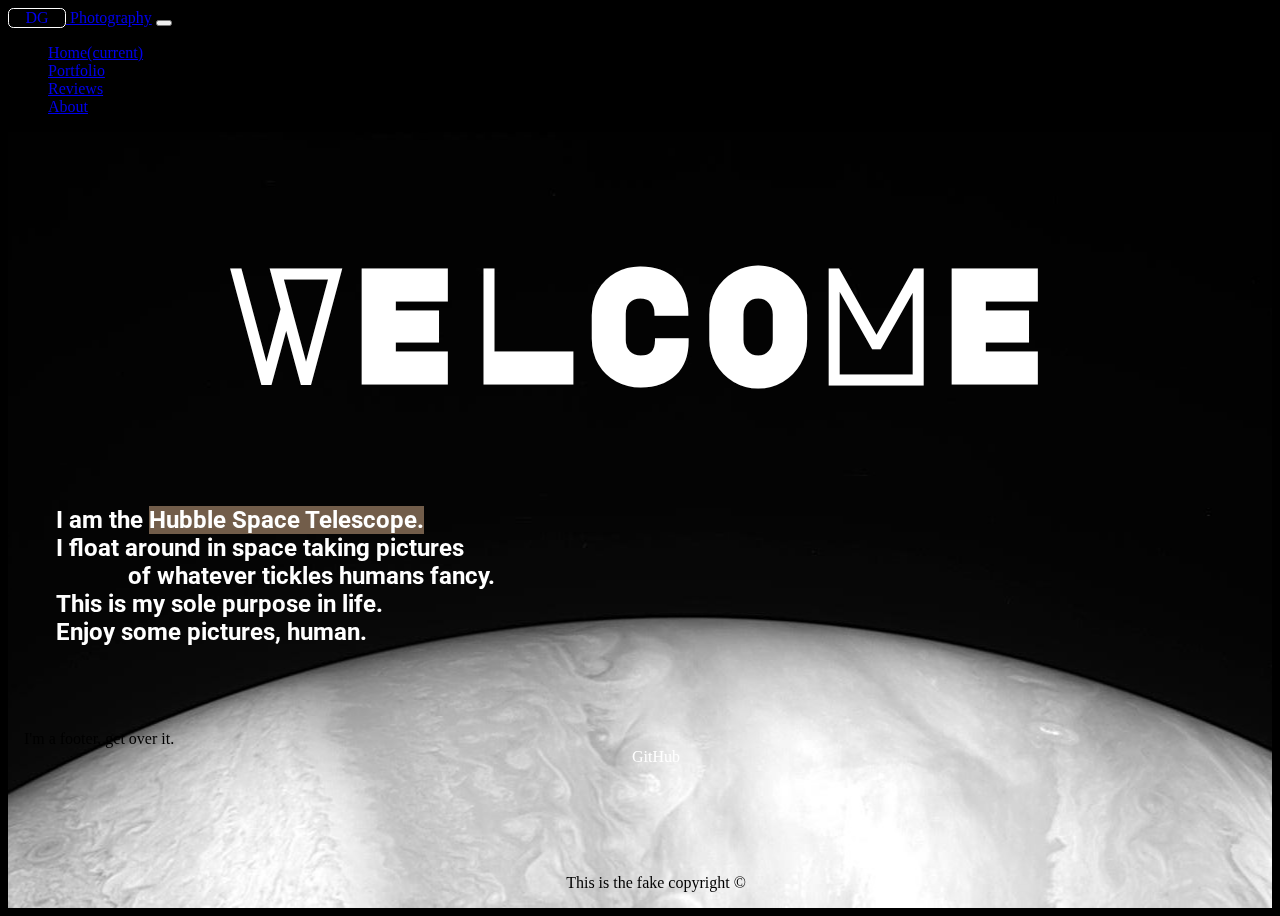
==== index.html @ 1e06f0a0 "adding base content" ====
<!DOCTYPE html>
<html>

<head>
  <link href="https://fonts.googleapis.com/css?family=Major+Mono+Display|Roboto" rel="stylesheet">
  <link rel="stylesheet" href="https://stackpath.bootstrapcdn.com/bootstrap/4.2.1/css/bootstrap.min.css" integrity="sha384-GJzZqFGwb1QTTN6wy59ffF1BuGJpLSa9DkKMp0DgiMDm4iYMj70gZWKYbI706tWS" crossorigin="anonymous">
  <link rel="stylesheet" href="/css/styles.css" />
  <meta charset="utf-8">
  <title>HST Portfolio</title>
</head>

<body class="body-home">
  <nav class="navbar navbar-expand-lg navbar-dark bg-dark">
    <a class="navbar-brand" href="/index.html"><div class="logo">DG</div> Photography</a>
    <button class="navbar-toggler" type="button" data-toggle="collapse" data-target="#navbarNav" aria-controls="navbarNav" aria-expanded="false" aria-label="Toggle navigation">
      <span class="navbar-toggler-icon"></span>
    </button>
    <div class="collapse navbar-collapse" id="navbarNav">
      <ul class="navbar-nav">
        <li class="nav-item active">
          <a class="nav-link" href="/index.html">Home<span class="sr-only">(current)</span></a>
        </li>
        <li class="nav-item">
          <a class="nav-link" href="/pages/portfolio.html">Portfolio</a>
        </li>
        <li class="nav-item">
          <a class="nav-link" href="/pages/reviews.html">Reviews</a>
        </li>
        <li class="nav-item">
          <a class="nav-link" href="/pages/about.html">About</a>
        </li>
      </ul>
    </div>
  </nav>
<div class="content-wrap-home">
  <h1 style="font-family: Major Mono Display;">WELCOME</h1>
  <h2>I am the <div class="HST">Hubble Space Telescope.</div></h2>
  <h2>I float around in space taking pictures</h2>
  <h2 style="padding-left: 3em;">of whatever tickles humans fancy.</h2>
  <h2>This is my sole purpose in life.</h2>
  <h2>Enjoy some pictures, human.</h2>
</div> <!--END OF CONTENT-->
  <footer>
    <div class="bg-secondary text-white top">
      <p>I'm a footer, get over it.</p>
      <div><a href="https://github.com/BYU-CS-260-Winter-2019/lab-1-d-goods">GitHub</a></div>
    </div>
    <div class="bg-dark text-white-50 bottom">
      <p>This is the fake copyright ©</p>
    </div>
  </footer>

  <script src="https://code.jquery.com/jquery-3.3.1.slim.min.js" integrity="sha384-q8i/X+965DzO0rT7abK41JStQIAqVgRVzpbzo5smXKp4YfRvH+8abtTE1Pi6jizo" crossorigin="anonymous"></script>
  <script src="https://cdnjs.cloudflare.com/ajax/libs/popper.js/1.14.6/umd/popper.min.js" integrity="sha384-wHAiFfRlMFy6i5SRaxvfOCifBUQy1xHdJ/yoi7FRNXMRBu5WHdZYu1hA6ZOblgut" crossorigin="anonymous"></script>
  <script src="https://stackpath.bootstrapcdn.com/bootstrap/4.2.1/js/bootstrap.min.js" integrity="sha384-B0UglyR+jN6CkvvICOB2joaf5I4l3gm9GU6Hc1og6Ls7i6U/mkkaduKaBhlAXv9k" crossorigin="anonymous"></script>
</body>

</html>
---- css/styles.css ----
.body-home {
    display: flex;
    flex-flow: column;
    height: 100%;
    position: relative;
    min-width: 66rem;
    min-height: 100vh;
    background-color: black;
}

.body-reg {
    display: flex;
    flex-flow: column;
    height: 100%;
    position: relative;
    min-width: 66rem;
    min-height: 100vh;
    background-color: white;
}

.logo {
    display: inline-block;
    padding: 0 .5em;
    border: white solid .066em;
    border-radius: .33em;
    text-align: center;
    width: 2.5em;
}

.logo:hover {
    display: inline-block;
    padding: 0 .5em;
    border: solid white .066em;
    border-radius: .33em;
    background-color: white !important;
    color: 	#343a40 !important;
    font-weight: 600 !important;
}

.content-wrap-home {
    flex: 1 1 auto;
    position: relative;
    display: inline-block;
    font-family: Roboto;
    width: 100%;
    height: 100%;
    padding-bottom: 12em;
    color: white !important;
    background: url(/bgs/jupiter2.jpg) top center no-repeat;
    mix-blend-mode: difference !important;
}

.content-wrap-home h1 {
    font-size: 10em;
    text-align: center;
}

.content-wrap-home h2 {
    margin: 0em 2em;
}

.content-wrap {
    flex: 1 1 auto;
    position: relative;
    display: inline-block;
    font-family: Roboto;
    padding: 1em;
    width: 100%;
    height: 100%;
    padding-bottom: 12em;
    color: black !important;
    mix-blend-mode: difference !important;
}

.content-wrap h1 {
    font-size: 10em;
    text-align: center;
}

.content-wrap h2, h3, h4 {
    text-align: center;
    padding-top: .6em;
    margin: 0em 2em;
}

.content-wrap h3 {
    color: rgb(3, 3, 8);
}

.content-wrap h4 {
    color: gray;
}

.content-wrap > img {
    display: block;
    margin: 6em auto;
    
    max-width: 40em;
    max-height: 30em;
    object-fit: cover;
}

.HST {
    display: inline-block;
    background-color: rgba(255, 208, 164, 0.438);
}

footer {
    position: absolute;
    bottom: 0;
    width: 100%;
}

footer p {
    margin: 0;
}

footer .top {
    padding: 1em;
    display: inline-block;
    min-height: 7em;
    width: 100%;
}

footer .bottom {
    text-align: center;
    padding: 1em;
    display: inline-block;
    width: 100%;
}

footer div div {
    text-align: center;
}

footer a {
    color: white;
    width: 100%;
    text-align: center;
    text-decoration: none;
}

.portfolio {
    display: grid !important;
    grid-template: auto auto auto auto auto / 1fr 1fr 1fr !important;
    grid-column-gap: 10px !important;
    grid-row-gap: 10px !important;
  }
  
  .image img {
    width: 100% !important;
    max-height: 15em;
    object-fit: cover;
  }
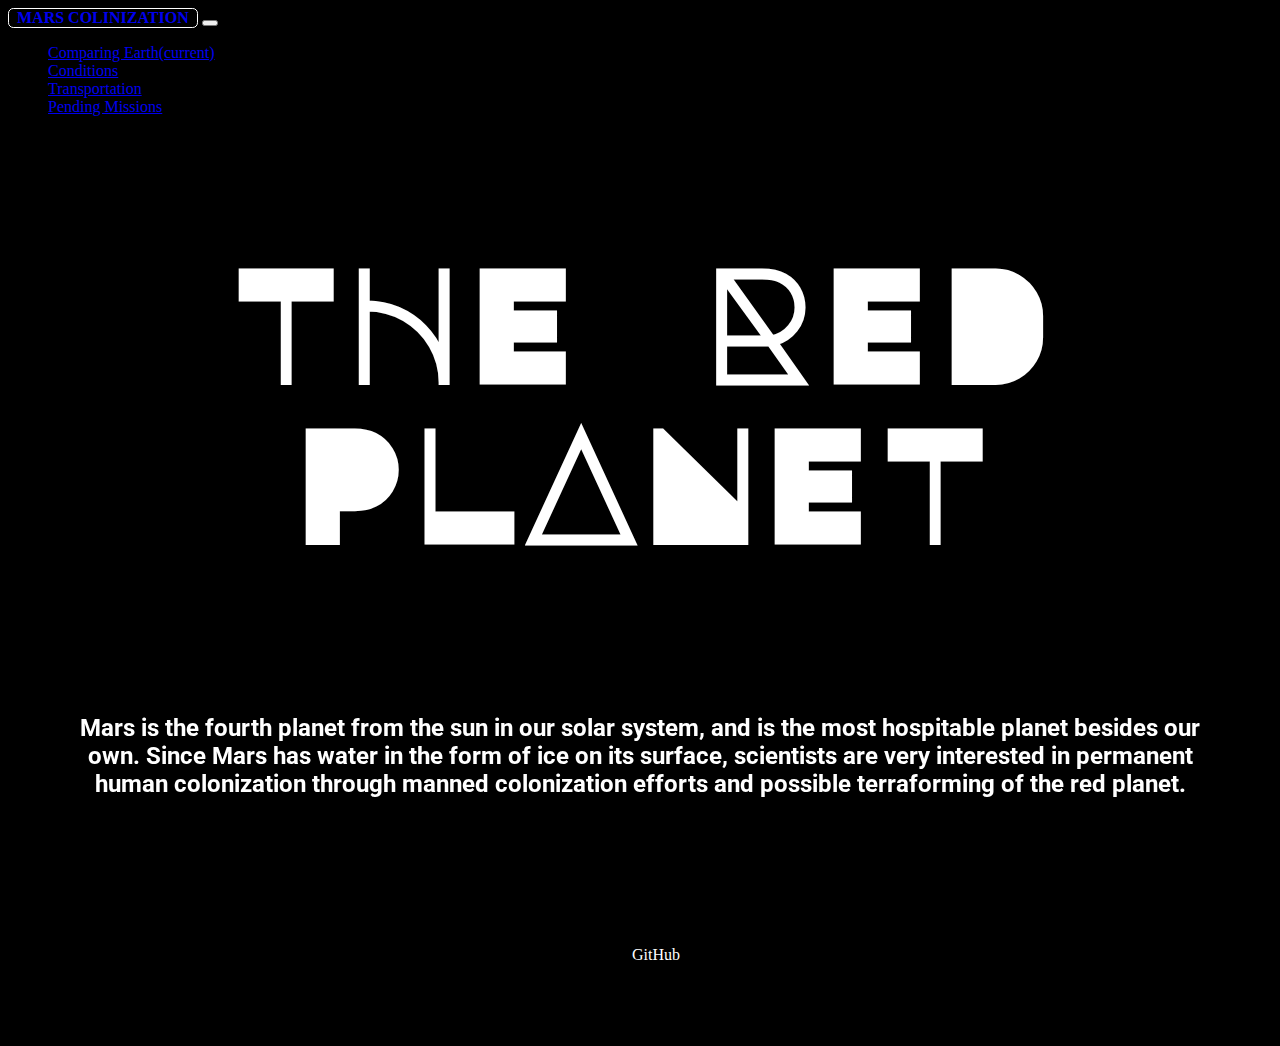
==== commit 886842c8: "complete I guess" ====
--- a/index.html
+++ b/index.html
@@ -10,40 +10,40 @@
 </head>
 
 <body class="body-home">
-  <nav class="navbar navbar-expand-lg navbar-dark bg-dark">
-    <a class="navbar-brand" href="/index.html"><div class="logo">DG</div> Photography</a>
+  <nav class="navbar navbar-expand-lg navbar-dark bg-danger">
+    <a class="navbar-brand" href="/index.html"><div class="logo">MARS COLINIZATION</div></a>
     <button class="navbar-toggler" type="button" data-toggle="collapse" data-target="#navbarNav" aria-controls="navbarNav" aria-expanded="false" aria-label="Toggle navigation">
       <span class="navbar-toggler-icon"></span>
     </button>
     <div class="collapse navbar-collapse" id="navbarNav">
       <ul class="navbar-nav">
-        <li class="nav-item active">
-          <a class="nav-link" href="/index.html">Home<span class="sr-only">(current)</span></a>
+        <li class="nav-item">
+          <a class="nav-link" href="/pages/comparison.html">Comparing Earth<span class="sr-only">(current)</span></a>
         </li>
         <li class="nav-item">
-          <a class="nav-link" href="/pages/portfolio.html">Portfolio</a>
+          <a class="nav-link" href="/pages/conditions.html">Conditions</a>
         </li>
         <li class="nav-item">
-          <a class="nav-link" href="/pages/reviews.html">Reviews</a>
+          <a class="nav-link" href="/pages/transportation.html">Transportation</a>
         </li>
         <li class="nav-item">
-          <a class="nav-link" href="/pages/about.html">About</a>
+          <a class="nav-link" href="/pages/missions.html">Pending Missions</a>
         </li>
       </ul>
     </div>
   </nav>
 <div class="content-wrap-home">
-  <h1 style="font-family: Major Mono Display;">WELCOME</h1>
-  <h2>I am the <div class="HST">Hubble Space Telescope.</div></h2>
-  <h2>I float around in space taking pictures</h2>
-  <h2 style="padding-left: 3em;">of whatever tickles humans fancy.</h2>
-  <h2>This is my sole purpose in life.</h2>
-  <h2>Enjoy some pictures, human.</h2>
+  <h1 style="font-family: Major Mono Display;">THE RED PLANET</h1>
+  <h2>Mars is the fourth planet from the sun in our solar system, 
+    and is the most hospitable planet besides our own. 
+    Since Mars has water in the form of ice on its surface, 
+    scientists are very interested in permanent human colonization 
+    through manned colonization efforts and 
+    possible terraforming of the red planet.</h2>
 </div> <!--END OF CONTENT-->
   <footer>
     <div class="bg-secondary text-white top">
-      <p>I'm a footer, get over it.</p>
-      <div><a href="https://github.com/BYU-CS-260-Winter-2019/lab-1-d-goods">GitHub</a></div>
+      <div><a href="https://github.com/d-goods/cp1">GitHub</a></div>
     </div>
     <div class="bg-dark text-white-50 bottom">
       <p>This is the fake copyright ©</p>
@@ -55,4 +55,4 @@
   <script src="https://stackpath.bootstrapcdn.com/bootstrap/4.2.1/js/bootstrap.min.js" integrity="sha384-B0UglyR+jN6CkvvICOB2joaf5I4l3gm9GU6Hc1og6Ls7i6U/mkkaduKaBhlAXv9k" crossorigin="anonymous"></script>
 </body>
 
-</html>+</html>
--- a/css/styles.css
+++ b/css/styles.css
@@ -3,28 +3,27 @@
     flex-flow: column;
     height: 100%;
     position: relative;
+    min-height: 100vh;
+    background-color: black;
+}
+
+.body-reg {
+    display: flex;
+    flex-flow: column;
+    height: 100%;
+    position: relative;
     min-width: 66rem;
     min-height: 100vh;
     background-color: black;
 }
 
-.body-reg {
-    display: flex;
-    flex-flow: column;
-    height: 100%;
-    position: relative;
-    min-width: 66rem;
-    min-height: 100vh;
-    background-color: white;
-}
-
 .logo {
     display: inline-block;
     padding: 0 .5em;
     border: white solid .066em;
     border-radius: .33em;
     text-align: center;
-    width: 2.5em;
+    font-weight: 600 !important;
 }
 
 .logo:hover {
@@ -46,8 +45,7 @@
     height: 100%;
     padding-bottom: 12em;
     color: white !important;
-    background: url(/bgs/jupiter2.jpg) top center no-repeat;
-    mix-blend-mode: difference !important;
+    background: url(https://www.nasa.gov/sites/default/files/thumbnails/image/mars-landing-site-tn.jpg) top 12em center no-repeat;
 }
 
 .content-wrap-home h1 {
@@ -56,7 +54,63 @@
 }
 
 .content-wrap-home h2 {
-    margin: 0em 2em;
+    text-align: center;
+    font-weight: 700;
+    margin: 0em auto;
+    padding: 2em;
+    /* mix-blend-mode: difference; */
+    filter: drop-shadow(0 0 0.15rem #000000);
+}
+
+.content-wrap-page {
+    flex: 1 1 auto;
+    position: relative;
+    display: inline-block;
+    font-family: Roboto;
+    width: 100%;
+    height: 100%;
+    padding-bottom: 12em;
+    color: white !important;
+}
+
+.earth {
+    background: url(https://upload.wikimedia.org/wikipedia/commons/2/2a/Mars_Earth_Comparison.png) top 6em center no-repeat;
+}
+
+.conditions {
+    background: url(https://upload.wikimedia.org/wikipedia/commons/d/dc/PIA17944-MarsCuriosityRover-AfterCrossingDingoGapSanddune-20140209.jpg) top -28em center no-repeat;
+}
+
+.transportation {
+    background: url(https://upload.wikimedia.org/wikipedia/commons/8/87/Elon_Musk%27s_Tesla_Roadster_%2840143096241%29.jpg) top -13em center no-repeat;
+}
+
+.missions {
+    background: url(https://upload.wikimedia.org/wikipedia/commons/c/cf/Mars_Food_Production_-_Bisected.jpg) top -36em center no-repeat;
+}
+
+.content-wrap-page h1 {
+    color: white;
+    font-size: 10em;
+    text-align: center;
+}
+
+.content-wrap-page h2 {
+    font-family: Roboto;
+    text-align: center;
+    font-weight: 500;
+    margin: 0em auto;
+    padding: 2em;
+    color: #000000;
+}
+
+.info-text {
+    display: inline-block;
+    width: auto;
+    margin: 3em 2em 0 2em;
+    border-radius: 2em;
+    background-color: white;
+    opacity: .75;
 }
 
 .content-wrap {
@@ -68,9 +122,10 @@
     width: 100%;
     height: 100%;
     padding-bottom: 12em;
-    color: black !important;
-    mix-blend-mode: difference !important;
-}
+    color: white !important;
+}
+
+
 
 .content-wrap h1 {
     font-size: 10em;
@@ -118,13 +173,13 @@
 footer .top {
     padding: 1em;
     display: inline-block;
-    min-height: 7em;
+    min-height: 3em;
     width: 100%;
 }
 
 footer .bottom {
     text-align: center;
-    padding: 1em;
+    padding: .33em;
     display: inline-block;
     width: 100%;
 }
